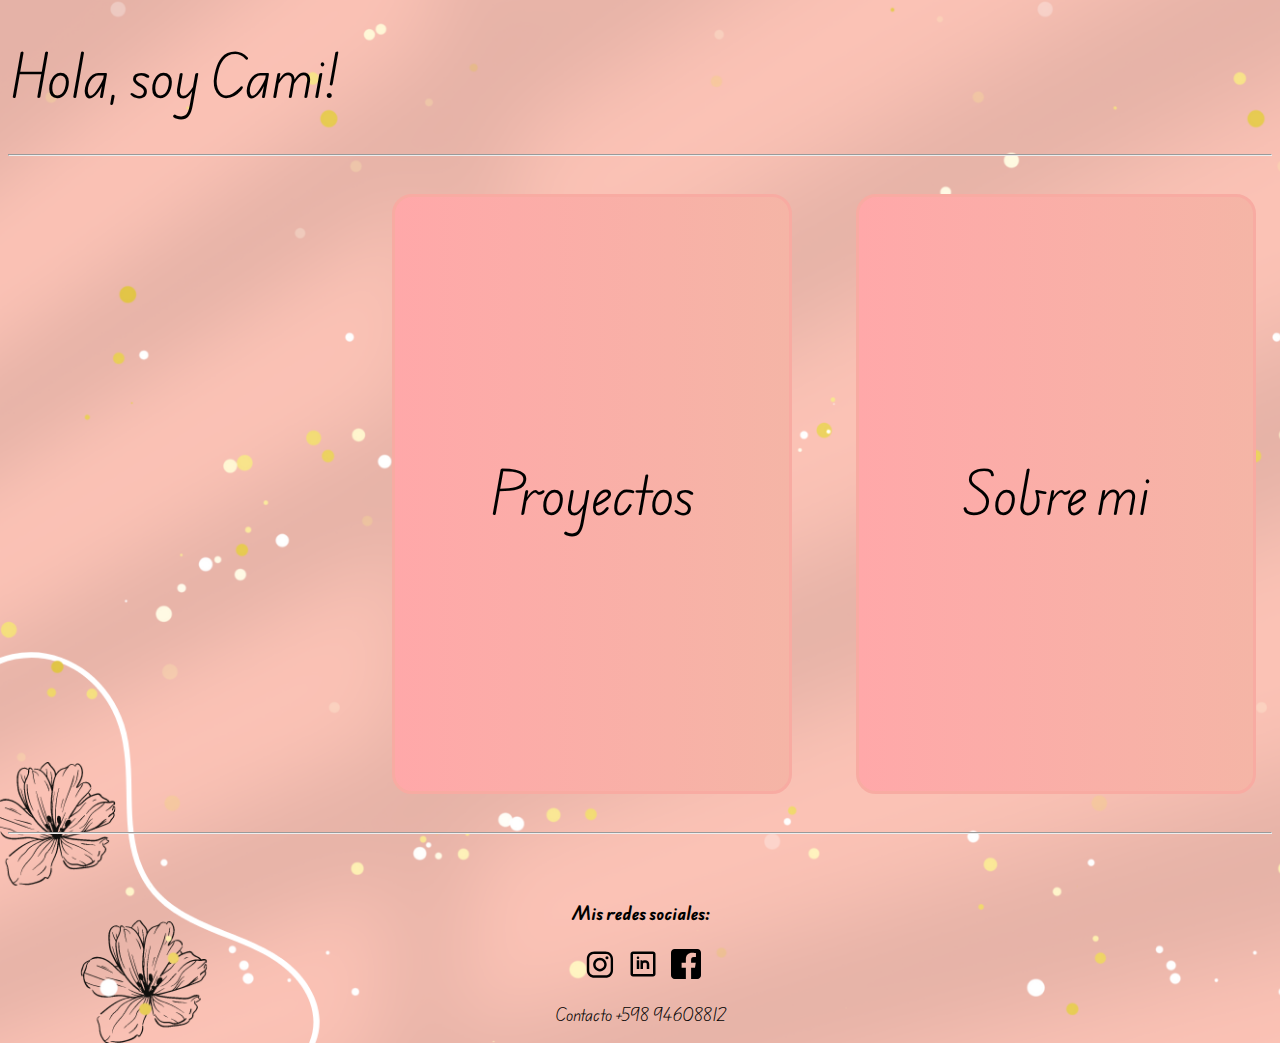
==== docs/index.html @ b9a62003 "initial commit" ====
<!DOCTYPE html>
<html lang="en">
<head>
    <meta charset="UTF-8">
    <meta name="viewport" content="width=device-width, initial-scale=1.0">
    <link rel="stylesheet" href="estilos.css" type="text/css">
    <title>Mi portfolio</title>
</head>
<body>

    <h1>Hola, soy Cami!</h1>

<hr>

<div class="botones">
    <a href="proyectos.html"><button class="centrado"> Proyectos</button></a>

    <a href="sobremi.html"><button class="centrado"> Sobre mi</button></a>
</div>

<hr>
<br><br>
<footer class="footer">
    <h4>Mis redes sociales:</h4>

    <ul class="redes">
        <li><a href="https://www.instagram.com/camila_scutari/"><img src="instagram.svg" alt="instagram"></a></li>

        <li><a href="https://uy.linkedin.com/in/camila-scutari-b45596185"><img src="linkedin.svg" alt="linkedin"></a></li>

        <li><a href="https://www.facebook.com/camila.scutari?locale=es_LA"><img src="face1.svg" alt="facebook"></a></li>
    </ul>

    <p class="contacto">Contacto +598 94608812</p>

</footer>
    


</body>

</html>
---- docs/estilos.css ----
@import url('https://fonts.googleapis.com/css2?family=Edu+AU+VIC+WA+NT+Hand:wght@400..700&display=swap');

body{
    
    background-color: #f7d1c8;
    background-image: url(fondo\ 3.png);
    background-size: cover;
}

h1{
    color: black;
    font-family: "Edu AU VIC WA NT Hand", cursive;
    font-weight: 400; /* GROSOR LETRA */
    font-size: 50px;
}

.botones button{
    height: 600px; /* ALTURA */
    width: 400px; /* ANCHO */
    font-family: "Edu AU VIC WA NT Hand", cursive;
    font-size: 50px;
    margin: 30px; /* MARGEN DE SEPARACION AL REDEDOR DEL BOTÓN */
    border: 3px solid rgb(248, 171, 162);  
    position: relative;
    left: 28%;
    padding: 14px 28px; 
    cursor: pointer; /*CURSOR MANITO*/
    border-radius: 20px;   
    transition: box-shadow 0.3s ease-in-out; /*TIEMPO DE TRANSICION DE COLOR DE LA SOMBRA DEL BOTON*/
    background-image: linear-gradient(to right, #FFA8A9, #f5b5a6); /*DEGRADADO DE COLORES*/
}

.botones button:hover {
    box-shadow: 0px 8px 16px rgba(0, 0, 0, 0.3); /*DEGRADADO DE COLOR DE LA SOMBRA*/
    background-image: linear-gradient(to right, #fbc2b5, #FFA8A9); /*DEGRADADO DE COLORES DEL BOTON*/
}

footer{
    text-align: center; /*CENTRA TEXTO*/
    font-family: "Edu AU VIC WA NT Hand", cursive;
}

.redes img{ /*AJUSTA TAMAÑO DE ICONOS*/
    width: 30px; 
    height: 30px;
}

.redes li{
    display: inline-block;
    margin-right: 10px;
    position: relative;
    right: 1%;
}

.contacto{
    font-family: "Edu AU VIC WA NT Hand", cursive;
    font-size: 15px;
}
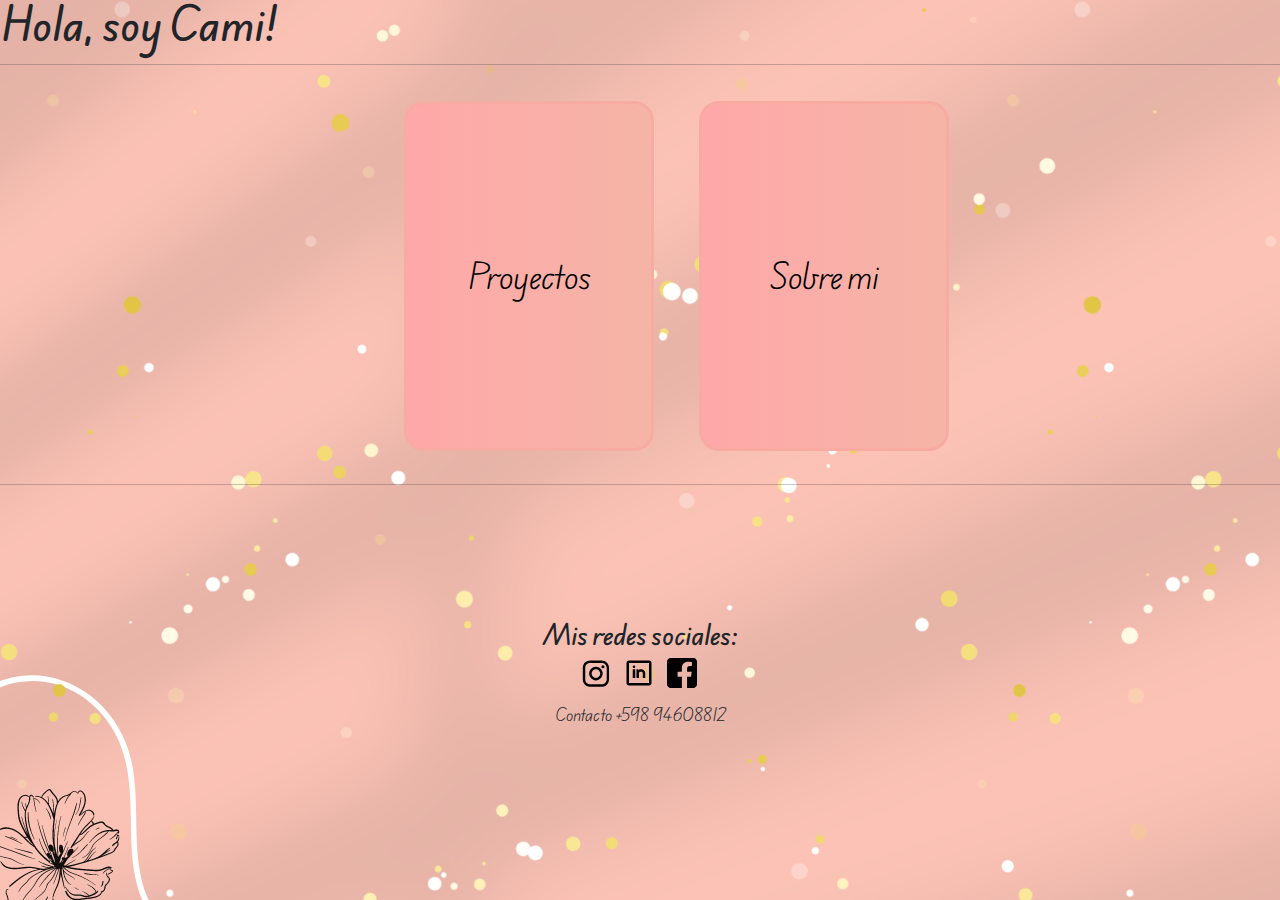
==== commit 7dea2640: "Modificaciones responsive" ====
--- a/docs/index.html
+++ b/docs/index.html
@@ -4,24 +4,33 @@
     <meta charset="UTF-8">
     <meta name="viewport" content="width=device-width, initial-scale=1.0">
     <link rel="stylesheet" href="estilos.css" type="text/css">
+    <link href="https://cdn.jsdelivr.net/npm/bootstrap@5.3.3/dist/css/bootstrap.min.css" rel="stylesheet" integrity="sha384-QWTKZyjpPEjISv5WaRU9OFeRpok6YctnYmDr5pNlyT2bRjXh0JMhjY6hW+ALEwIH" crossorigin="anonymous">
+    
     <title>Mi portfolio</title>
 </head>
 <body>
-
+    
+     
     <h1>Hola, soy Cami!</h1>
+    
+    
 
 <hr>
 
 <div class="botones">
-    <a href="proyectos.html"><button class="centrado"> Proyectos</button></a>
+    <a href="proyectos.html"><button class="boton1"> Proyectos</button></a>
 
-    <a href="sobremi.html"><button class="centrado"> Sobre mi</button></a>
+    <a href="sobremi.html"><button class="boton1"> Sobre mi</button></a>
 </div>
+  
 
-<hr>
-<br><br>
-<footer class="footer">
-    <h4>Mis redes sociales:</h4>
+<hr class="linea">
+<br><br><br><br><br>
+
+
+
+<footer>
+     <h4 class="misSociales">Mis redes sociales:</h4>
 
     <ul class="redes">
         <li><a href="https://www.instagram.com/camila_scutari/"><img src="instagram.svg" alt="instagram"></a></li>
@@ -33,8 +42,8 @@
 
     <p class="contacto">Contacto +598 94608812</p>
 
-</footer>
-    
+ </footer>
+
 
 
 </body>
--- a/docs/estilos.css
+++ b/docs/estilos.css
@@ -22,7 +22,7 @@
     margin: 30px; /* MARGEN DE SEPARACION AL REDEDOR DEL BOTÓN */
     border: 3px solid rgb(248, 171, 162);  
     position: relative;
-    left: 28%;
+    left: 31%;
     padding: 14px 28px; 
     cursor: pointer; /*CURSOR MANITO*/
     border-radius: 20px;   
@@ -55,4 +55,71 @@
 .contacto{
     font-family: "Edu AU VIC WA NT Hand", cursive;
     font-size: 15px;
-}+}
+
+.linea{
+    margin-top: 5%;
+}
+
+@media screen and (max-width: 1366px){
+    .botones button {
+        height: 350px; 
+        width: 250px; 
+        font-size: 30px; 
+        margin: 20px; 
+        left: 20%; 
+      }
+
+      .botones{
+        position: relative;
+        right: 6%;
+        left: 10%;
+      }
+
+    .linea{
+        margin-top: 1%;
+    }
+
+    body{
+        background-image: url(fondo\ 3.png);
+        background-size: auto;
+    }
+}
+
+@media screen and (max-width: 768px) {
+    .botones button {
+      height: 350px; 
+      width: 250px; 
+      font-size: 30px; 
+      margin: 20px; 
+      left: 4%; 
+    }
+
+    .botones{
+    position: relative;
+    right: 6%;
+    padding-top: 15%;
+    }
+    
+    
+    .linea{
+        margin-top: 15%;
+    }
+
+    body{
+        background-image: url(fondo\ 3.png);
+        background-size: auto;
+    }
+
+}
+
+@media screen and (max-width: 320px) {
+    .botones button {
+        height: 220px; 
+        width: 150px; 
+        font-size: 20px;
+        margin-left: 13%;
+    }
+
+   
+}
